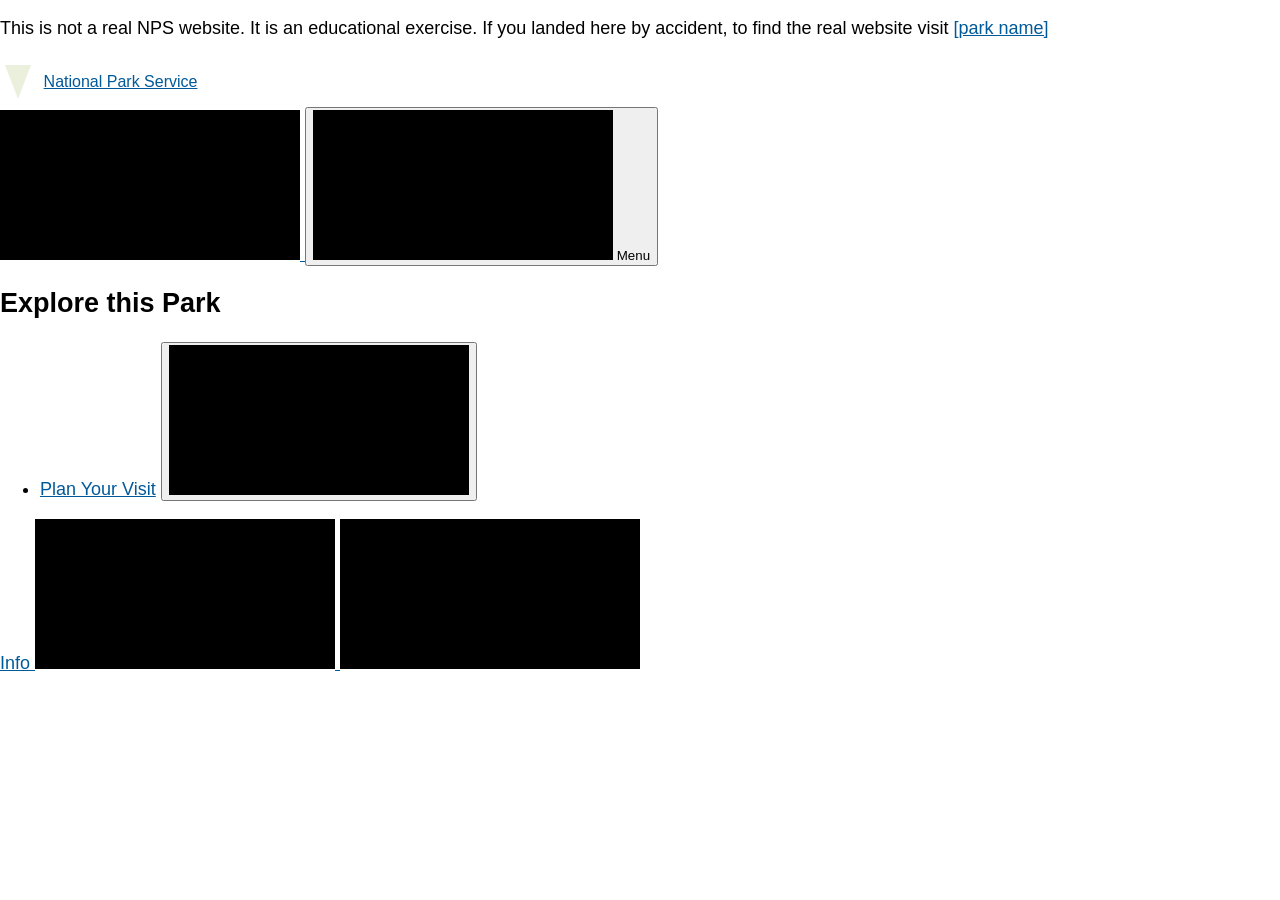
==== src/index.html @ 1f162330 "Initial commit" ====
<!DOCTYPE html>
<html lang="en">
  <head>
    <meta charset="UTF-8" />
    <meta name="viewport" content="width=device-width, initial-scale=1.0" />
    <title>[Park Name]</title>
    <link rel="stylesheet" href="css/style.css" />
    <script type="module" src="js/main.js"></script>
  </head>
  <body>
    <p class="disclaimer">
      This is not a real NPS website. It is an educational exercise. If you
      landed here by accident, to find the real website visit
      <a href="parkUrl">[park name]</a>
    </p>
    <div class="skip-links" aria-label="short-cut links" role="navigation">
      <ul>
        <li>
          <a
            href="#global-nav-toggle"
            aria-label="Skip to global NPS navigation"
            >Skip to global NPS navigation</a
          >
        </li>
        <li>
          <a href="#local-nav" aria-label="Skip to this park navigation"
            >Skip to this park navigation</a
          >
        </li>
        <li>
          <a href="#main" aria-label="Skip to the main content"
            >Skip to the main content</a
          >
        </li>
        <li>
          <a
            href="#park-footer"
            aria-label="Skip to this park information section"
            >Skip to this park information section</a
          >
        </li>
      </ul>
    </div>
    <header>
      <section class="global-header">
        <a href="index.html" class="site-title"
          ><span class="logo" role="presentation"></span>
          <span>National Park Service</span></a
        >
        <div class="global-header__right">
          <a class="search-icon" href="#park-footer">
            <svg class="icon">
              <use xlink:href="/images/sprite.symbol.svg#search"></use>
            </svg>
            <span class="visually-hidden">Search</span>
          </a>
          <button id="global-nav-toggle">
            <svg class="icon">
              <use xlink:href="/images/sprite.symbol.svg#menu"></use>
            </svg>
            <span class="visually-hidden">Open</span> Menu
          </button>
        </div>
        <nav class="global-nav">
          <h2 class="global-nav__section-heading">Explore this Park</h2>
          <ul class="global-nav__list">
            <li>
              <div class="global-nav__split-button">
                <a href="#">Plan Your Visit</a>
                <button class="global-nav__split-button__toggle">
                  <span class="visually-hidden"
                    >Toggle submenu for Plan Your Visit</span
                  >
                  <svg class="icon" role="presentation" focusable="false">
                    <use xlink:href="/images/sprite.symbol.svg#arrow"></use>
                  </svg>
                </button>
              </div>
            </li>
          </ul>
        </nav>
      </section>
      <section id="park-header">
        <a href="#">
          <span>Info</span>
          <svg class="icon" role="presentation" focusable="false">
            <use xlink:href="/images/sprite.symbol.svg#info"></use>
          </svg>
        </a>
        <svg class="icon" role="presentation" focusable="false">
          <use xlink:href="/images/sprite.symbol.svg#alert"></use>
        </svg>
      </section>
    </header>
    <main id="main"></main>
    <footer id="park-footer"></footer>
  </body>
</html>
---- src/css/style.css ----
:root {
  --bs-black: #000;
  --bs-brown: #393423;
  --bs-grey-2: #444;
  --bs-grey-3: #ccc;
  --bs-grey-4: #222;
  --bs-grey-5: #333;
  --bs-grey-6: #999;
  --bs-cape-honey: #ffe9ab;
  --bs-cerulean: #00aced;
  --bs-code-grey: #1d1d1d;
  --bs-chathams-blue: #0f4f7e;
  --bs-chathams-blue-2: #005999;
  --bs-chathams-blue-3: #87a7be;
  --bs-chathams-blue-4: #e1ebf4;
  --bs-crete: #4b5e26;
  --bs-light-green: #eaf0dc;
  --bs-dark-burgundy: #821206;
  --bs-emperor: #4f4f4f;
  --bs-madison: #093058;
  --bs-pampas: #f6f5f0;
  --bs-pablo: #73705f;
  --bs-white: #fff;
  --bs-pablo-2: #706d61;
  --bs-purple: #44136c;
  --bs-purple-2: #956cb7;
  --bs-gray-100: #f8f9fa;
  --bs-gray-200: #e9ecef;
  --bs-gray-300: #dee2e6;
  --bs-gray-400: #ced4da;
  --bs-gray-500: #adb5bd;
  --bs-gray-600: #6c757d;
  --bs-gray-700: #495057;
  --bs-gray-800: #343a40;
  --bs-gray-900: #212529;
  --bs-primary: #0d6efd;
  --bs-secondary: #6c757d;
  --bs-success: #4b5e26;
  --bs-info: #0dcaf0;
  --bs-warning: #ffc107;
  --bs-danger: #dc3545;
  --bs-light: #f8f9fa;
  --bs-dark: #212529;
  --bs-primary-rgb: 13, 110, 253;
  --bs-secondary-rgb: 108, 117, 125;
  --bs-success-rgb: 75, 94, 38;
  --bs-info-rgb: 13, 202, 240;
  --bs-warning-rgb: 255, 193, 7;
  --bs-danger-rgb: 220, 53, 69;
  --bs-light-rgb: 248, 249, 250;
  --bs-dark-rgb: 33, 37, 41;
  --bs-white-rgb: 255, 255, 255;
  --bs-black-rgb: 0, 0, 0;
  --bs-body-color-rgb: 33, 37, 41;
  --bs-body-bg-rgb: 255, 255, 255;
  --bs-font-sans-serif: system-ui, -apple-system, "Segoe UI", Roboto,
    "Helvetica Neue", "Noto Sans", "Liberation Sans", Arial, sans-serif,
    "Apple Color Emoji", "Segoe UI Emoji", "Segoe UI Symbol", "Noto Color Emoji";
  --bs-font-serif: "Times New Roman", Times, serif;
  --bs-font-monospace: SFMono-Regular, Menlo, Monaco, Consolas,
    "Liberation Mono", "Courier New", monospace;
  --bs-gradient: linear-gradient(
    180deg,
    rgba(255, 255, 255, 0.15),
    rgba(255, 255, 255, 0)
  );
  --bs-body-font-family: Helvetica Neue, Helvetica, Arial, sans-serif;
  --bs-body-font-size: 1rem;
  --bs-body-font-weight: 400;
  --bs-body-line-height: 1.75;
  --bs-body-color: #212529;
  --bs-body-bg: #fff;
  --bs-border-width: 1px;
  --bs-border-style: solid;
  --bs-border-color: #dee2e6;
  --bs-border-color-translucent: rgba(0, 0, 0, 0.175);
  --bs-border-radius: 0.375rem;
  --bs-border-radius-sm: 0.25rem;
  --bs-border-radius-lg: 0.5rem;
  --bs-border-radius-xl: 1rem;
  --bs-border-radius-2xl: 2rem;
  --bs-border-radius-pill: 50rem;
  --bs-link-color: #005999;
  --bs-link-hover-color: #003e6b;
  --bs-code-color: #d63384;
  --bs-highlight-bg: #fff3cd;
}

/* Global styles */

* {
  box-sizing: border-box;
}
img {
  max-width: 100%;
}

body {
  font-family: var(--bs-body-font-family);
  font-size: 18px;
  margin: 0;
}

a:link,
a:visited {
  color: var(--bs-link-color);
}

a:hover {
  color: var(--bs-link-hover-color);
}

/* Skip links styling */
.skip-links ul {
  list-style-type: none;
  margin: 0;
  padding-left: 0;
}

.skip-links a {
  font-size: 11px;
  font-size: 0.6875rem;
  position: absolute;
  right: 20px;
  top: -200px;
  z-index: -1;
}

.skip-links a:focus {
  top: 2px;
  z-index: 9999;
}

/* Title and logo styling */

.site-title {
  display: flex;
  align-items: center;
}
.site-title > span {
  font-size: 1rem;
  margin-left: 0.3em;
}

.logo {
  height: 0;
  width: 0;
  margin: 0.5em;
  display: inline-block;
  border-top: 34px solid var(--bs-light-green);
  border-left: 13px solid transparent;
  border-right: 13px solid transparent;
}

/* Utility styles */

.visually-hidden {
  position: absolute;
  width: 1px;
  height: 1px;
  margin: -1px;
  border: 0;
  padding: 0;
  white-space: nowrap;
  clip-path: inset(100%);
  clip: rect(0 0 0 0);
  overflow: hidden;
}

svg {
  background-color: var(--bs-black);
  fill: white;
}
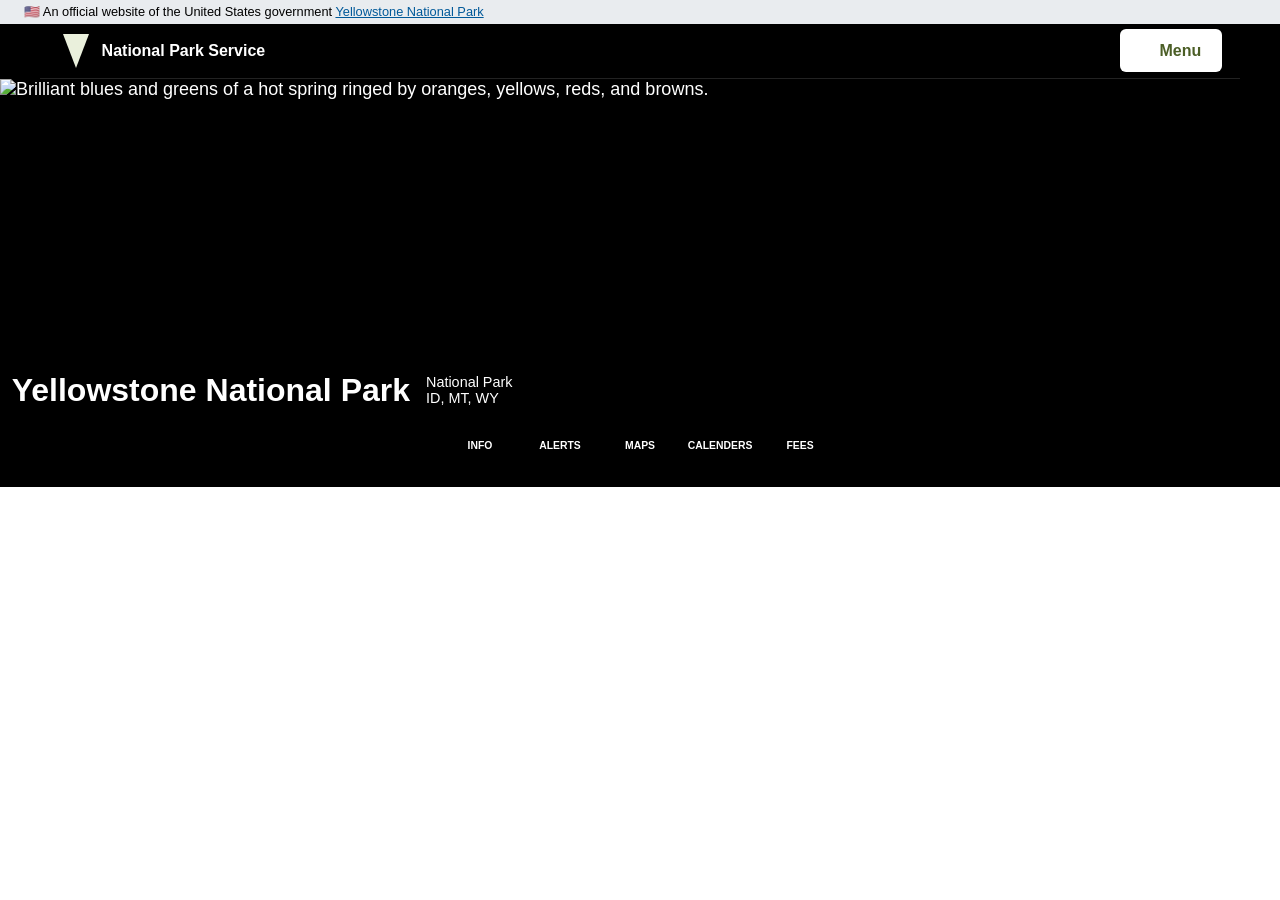
==== commit a541f61f: "yellowstone" ====
--- a/src/index.html
+++ b/src/index.html
@@ -9,8 +9,7 @@
   </head>
   <body>
     <p class="disclaimer">
-      This is not a real NPS website. It is an educational exercise. If you
-      landed here by accident, to find the real website visit
+      🇺🇸 An official website of the United States government
       <a href="parkUrl">[park name]</a>
     </p>
     <div class="skip-links" aria-label="short-cut links" role="navigation">
@@ -52,7 +51,7 @@
             <svg class="icon">
               <use xlink:href="/images/sprite.symbol.svg#search"></use>
             </svg>
-            <span class="visually-hidden">Search</span>
+            <span class="visually-hidden">Search</span> 
           </a>
           <button id="global-nav-toggle">
             <svg class="icon">
@@ -81,15 +80,61 @@
         </nav>
       </section>
       <section id="park-header">
-        <a href="#">
-          <span>Info</span>
-          <svg class="icon" role="presentation" focusable="false">
-            <use xlink:href="/images/sprite.symbol.svg#info"></use>
-          </svg>
-        </a>
-        <svg class="icon" role="presentation" focusable="false">
-          <use xlink:href="/images/sprite.symbol.svg#alert"></use>
-        </svg>
+        <div class="park-banner">
+          <img class="park-banner-image" src="https://www.nps.gov/common/uploads/structured_data/3C7D5920-1DD8-B71B-0B83F012ED802CEA.jpg" alt="YellowStone National Park Hero Image" />
+          <div class="park-banner-content">
+            <a href="#" class="park-banner-title"> Yellowstone</a>
+            <p class="park-banner-subtitle">
+              <span> National Park</span>
+              <span> ID, MT, WY</span>
+            </p>
+          </div>
+        </div>
+        <nav class="park-nav">
+
+          <ul>
+            <li>
+              <a href="#">
+              <span>Info</span>
+              <svg class="icon" role="presentation" focusable="false">
+                <use xlink:href="/images/sprite.symbol.svg#info"></use>
+              </svg>
+              </a>
+            </li>
+            <li>
+              <a href="#">
+                <span>Alerts</span>
+              <svg class="icon" role="presentation" focusable="false">
+                <use xlink:href="/images/sprite.symbol.svg#alert"></use>
+              </svg>
+              </a>
+            </li>
+            <li>
+              <a href="#">
+                <span>Maps</span>
+              <svg class="icon" role="presentation" focusable="false">
+                <use xlink:href="/images/sprite.symbol.svg#location"></use>
+              </svg>
+              </a>
+            </li>
+            <li>
+              <a href="#">
+                <span>Calenders</span>
+              <svg class="icon" role="presentation" focusable="false">
+                <use xlink:href="/images/sprite.symbol.svg#calendar"></use>
+              </svg>
+              </a>
+            </li>
+            <li>
+              <a href="#">
+                <span>Fees</span>
+              <svg class="icon" role="presentation" focusable="false">
+                <use xlink:href="/images/sprite.symbol.svg#fee-22"></use>
+              </svg>
+              </a>
+            </li>
+          </ul>
+        </nav>
       </section>
     </header>
     <main id="main"></main>
--- a/src/css/style.css
+++ b/src/css/style.css
@@ -136,6 +136,12 @@
 .site-title {
   display: flex;
   align-items: center;
+  text-decoration: none;
+  font-weight:bold;
+}
+
+.site-title span {
+  color: var(--bs-white);
 }
 .site-title > span {
   font-size: 1rem;
@@ -170,4 +176,198 @@
 svg {
   background-color: var(--bs-black);
   fill: white;
-}
+  margin:0;
+  padding:0;
+}
+
+/* Disclaimer styling */
+.disclaimer {
+  font-weight: normal;
+  background-color: var(--bs-gray-200);
+  font-size: 0.8rem;
+  text-align: left;
+  padding:  0.3em 1.5rem;
+  margin: 0;
+  border-bottom: 1px solid var(--bs-gray-200);
+}
+
+.disclaimer a {
+  text-decoration: underline;
+  color: var(--bs-link-color);
+}
+
+header {
+  background-color: var(--bs-black);
+  color: var(--bs-white);
+}
+
+.global-nav {
+  display: none; 
+  position: absolute;
+  top: 50px;
+  left: 0;
+  width: 100%;
+  background-color: var(--bs-black);
+  padding: 20px;
+  border-top: 1px solid var(--bs-grey-4);
+}
+
+.global-header {
+  display: flex;
+  justify-content: space-between;
+  align-items: center;
+  padding: 0.5em 1em;
+  margin: 0 auto;
+  max-width: 1200px;
+  height: 55px; 
+  border-bottom: 1px solid var(--bs-grey-4);
+  position: relative;
+  z-index: 1000;
+}
+
+.golbal-header__right {
+  display:flex;
+  align-items:center;
+  height:100%
+}
+
+.global-header a:link,
+.global-header a:visited {
+  color: var(--bs-white);
+  text-decoration: none;
+}
+
+.global-header .icon {
+  width: 14px;
+  height: 14px;
+  margin-right: 8px;
+  background-color: transparent; 
+  fill: currentColor;
+}
+
+.global-header__right .search-icon {
+  padding: 0.5rem;
+  font-weight: bold;
+}
+
+.global-header__right .search-icon .icon{
+  width:10px;
+  height:14px;
+}
+
+.global-header__right .search-icon svg{
+  stroke: currentColor;
+  stroke-width: 1.5px;
+}
+
+.global-header__right button {
+  background-color: var(--bs-white);
+  border: 1px solid #dee2e6;
+  border-radius:var(--bs-border-radius);
+  border: none;
+  color: var(--bs-success);
+  padding: 0.8rem 1.3rem;
+  font-size: 1.0rem;
+  font-weight: 700;
+  cursor: pointer;
+  font-family: inherit;
+}
+
+#global-nav-toggle svg {
+  margin:0;
+  padding:0;  
+}
+
+.park-banner {
+  display: grid;
+  grid-template-columns: 1fr;
+}
+
+.park-banner img {
+  width: 100%;
+  height: 350px;
+  object-fit: cover;
+  grid-column: 1;
+  grid-row: 1 / 3;
+}
+
+
+.park-banner-content {
+  grid-column: 1;
+  grid-row: 2;
+  background: rgba(0, 0, 0, 0.8);
+  color: white;
+  padding: 1.1em 0.65em;
+  z-index: 2;
+  display: flex;
+  align-items: center;
+  gap: 1rem;
+}
+
+.park-banner-title {
+  text-decoration: none;
+  font-size: 2rem;
+  font-weight: bold;
+  color: white !important;
+}
+
+.park-banner-subtitle {
+  display:flex;
+  flex-direction: column;
+  font-size: 0.9rem;
+  color: white;
+  margin: 0;
+}
+
+
+/* --- Park Nav --- */
+.park-nav {
+  background-color: var(--bs-black);
+  width: 100%;
+}
+.park-nav ul {
+  display: flex;
+  justify-content: center;
+  list-style: none;
+  margin: 0 auto;
+  padding: 0.1em 0;
+  max-width:400px;
+  width: 100%;
+}
+
+.park-nav li {
+  flex: 1; 
+  display: flex;
+}
+
+.park-nav a {
+  flex:1;
+  color: white !important;
+  text-decoration: none;
+  text-transform: uppercase;
+  display: flex;
+  flex-direction: column;
+  align-items: center;
+  padding: 0.5rem 0;
+  font-size: 0.65rem;
+  font-weight:bold;
+  transition: background-color 0.2s ease;
+  line-height: 1rem;
+}
+.park-nav .icon span {
+  margin-top: 3rem;
+}
+
+.park-nav .icon {
+  width: 18px; 
+  height: 18px;
+  fill: white;
+  margin-bottom: 5px; 
+  background-color: transparent; 
+}
+.park-nav a:hover {
+  background-color: rgb(28, 28, 28)
+}
+
+@media (min-width:1024px) {
+}
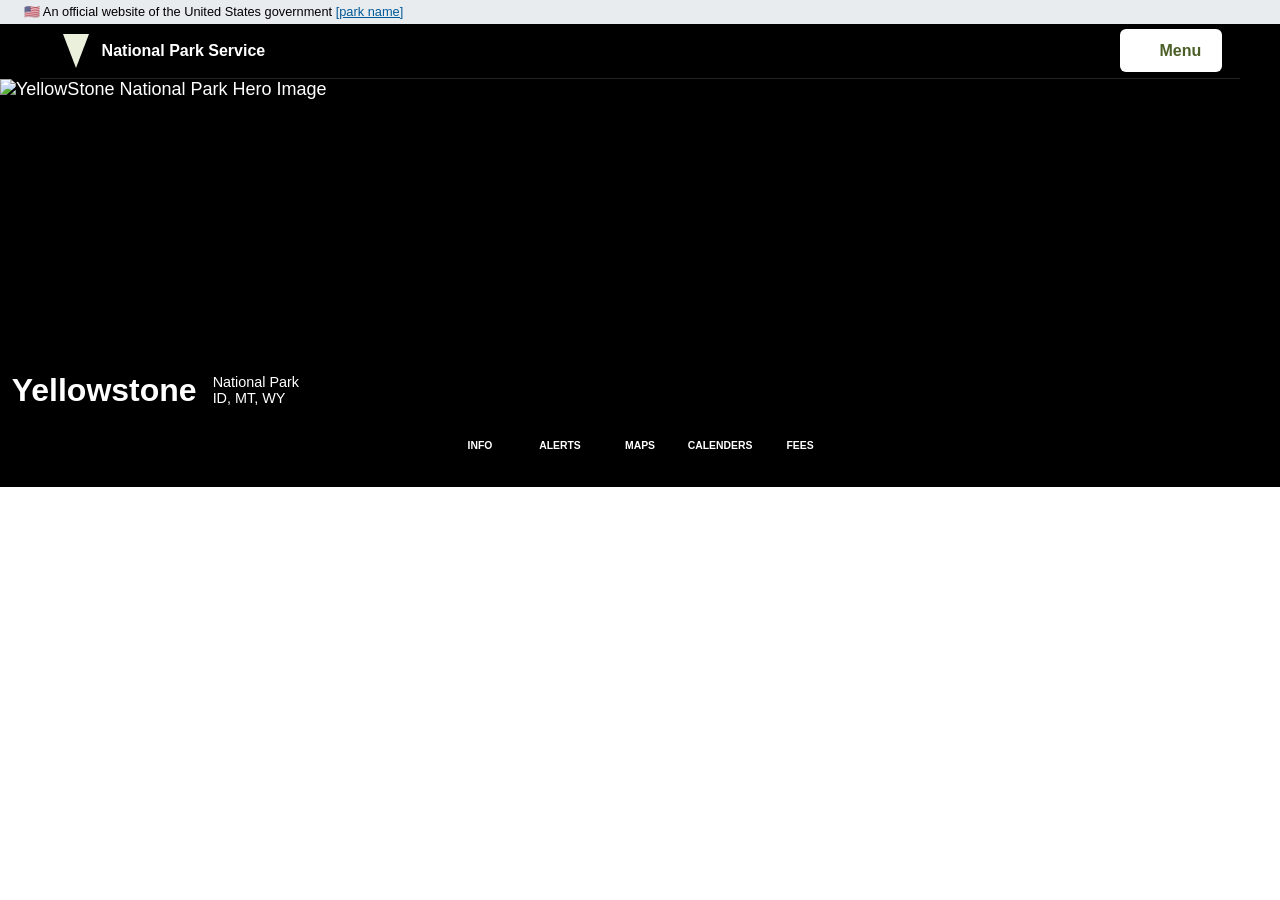
==== commit c587b5aa: "0428" ====
--- a/src/index.html
+++ b/src/index.html
@@ -137,7 +137,10 @@
         </nav>
       </section>
     </header>
-    <main id="main"></main>
+    <main id="main">
+      <section class="intro"></section>
+      <section class="info"></section>
+    </main>
     <footer id="park-footer"></footer>
   </body>
 </html>
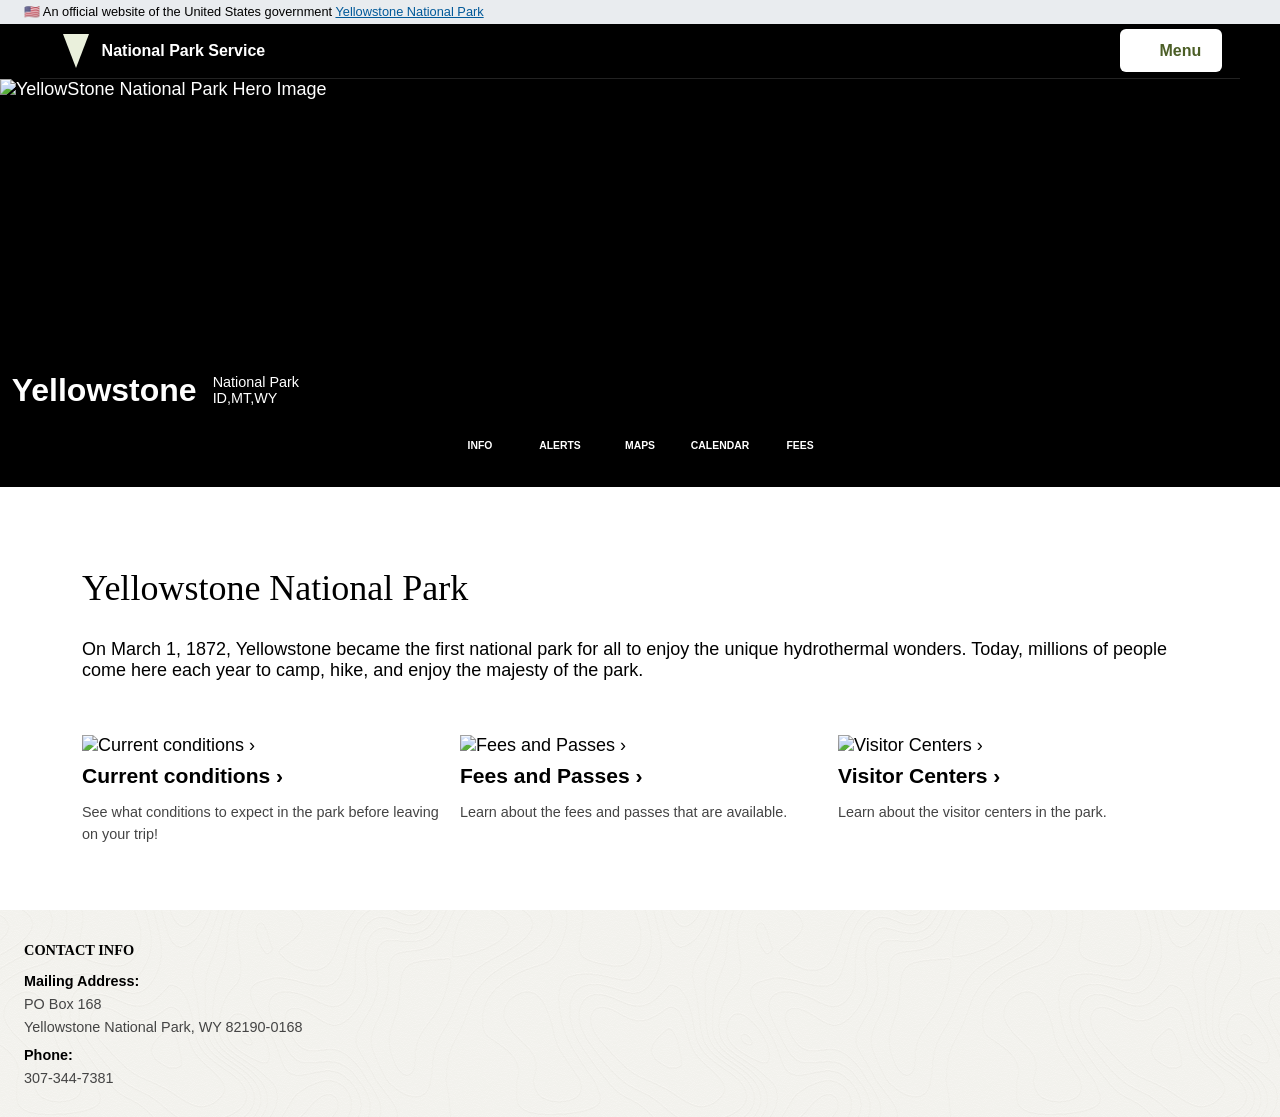
==== commit b1eae067: "0505" ====
--- a/src/index.html
+++ b/src/index.html
@@ -119,7 +119,7 @@
             </li>
             <li>
               <a href="#">
-                <span>Calenders</span>
+                <span>Calendar</span>
               <svg class="icon" role="presentation" focusable="false">
                 <use xlink:href="/images/sprite.symbol.svg#calendar"></use>
               </svg>
--- a/src/css/style.css
+++ b/src/css/style.css
@@ -369,5 +369,85 @@
   background-color: rgb(28, 28, 28)
 }
 
-@media (min-width:1024px) {
-}+#main {
+  max-width: 1200px;
+  margin: 0 auto;
+  padding: 2rem 1.5rem;
+}
+
+.intro {
+  padding: 1em;
+}
+
+.intro > h1 {
+  font-family: var(--bs-font-serif);
+  font-size: 2em;
+  font-weight: normal;
+}
+
+.info {
+  display:flex;
+  flex-direction: column;
+  gap:1em;
+  padding:1em;
+}
+
+.info > *{
+  flex:1;
+}
+
+@media screen and (min-width: 630px) {
+  .info {
+    flex-direction: row;
+    justify-content: space-between;
+    align-items: stretch;
+  }
+}
+
+.media-card a {
+  text-decoration: none;
+  color:var(--bs-black);
+}
+
+.media-card a:hover {
+  color: var(--bs-crete);
+}
+
+.media-card h3 {
+  margin: 0.5rem 0;
+}
+
+.media-card > p {
+  font-size: 0.8em;
+  line-height: 1.5;
+  color: var(--bs-grey-2);
+}
+
+.park-footer {
+  background-image: url("../images/topo.png");
+  padding: 1.5rem;
+}
+
+.park-footer h3 {
+  font-family: var(--bs-font-serif);
+  text-transform: uppercase;
+  font-size: 0.8em;
+  margin-top: 0.5rem;
+}
+
+.park-footer h4 {
+  margin-top: 0.8rem;
+  margin-bottom: 0.5rem;
+  font-size: 0.8em;
+}
+
+.park-footer p {
+  font-size: 0.8em;
+  line-height: 1;
+  color: var(--bs-grey-2);
+  margin: 0.5rem 0;
+}
+
+
+
+
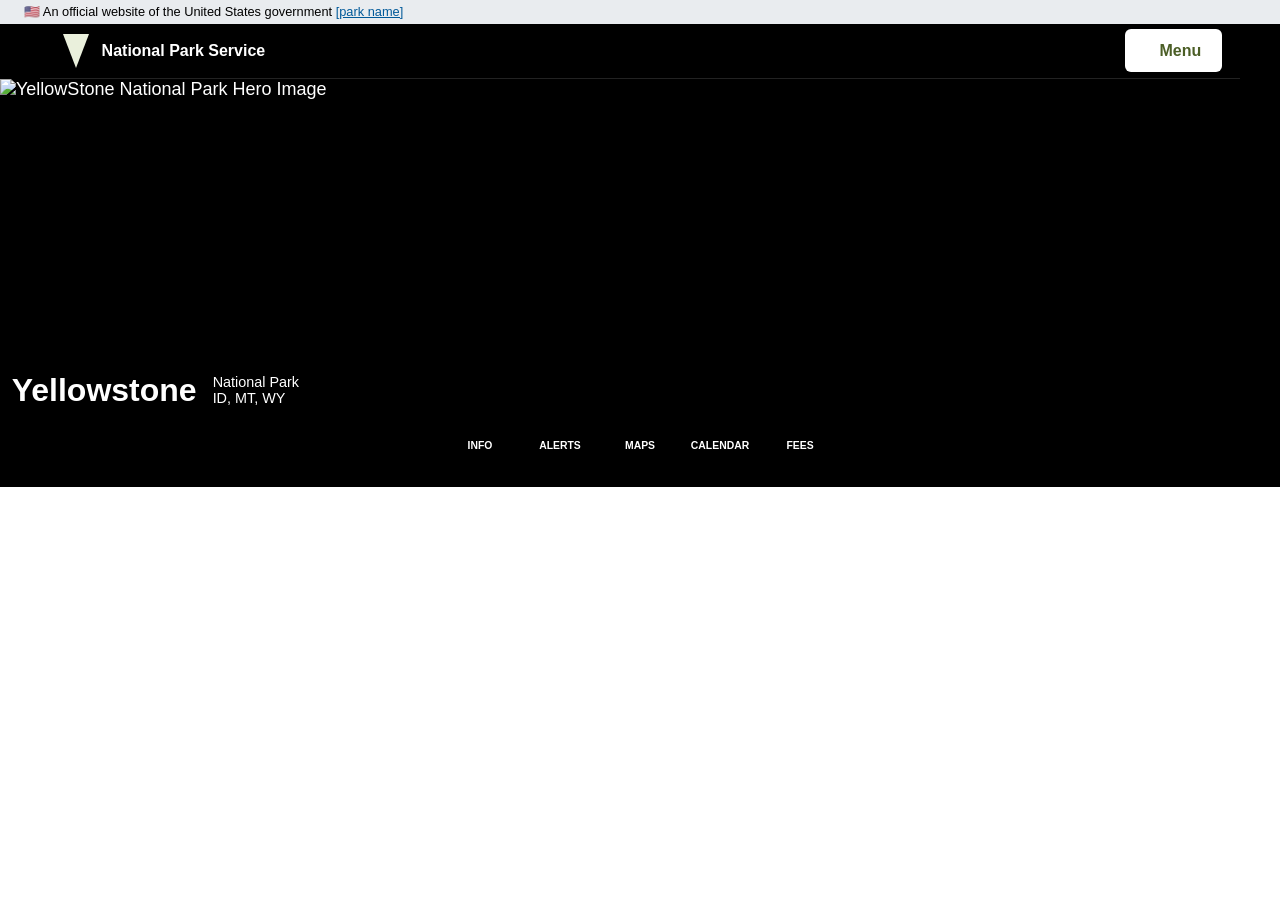
==== commit bee71d50: "w07" ====
--- a/src/index.html
+++ b/src/index.html
@@ -53,11 +53,29 @@
             </svg>
             <span class="visually-hidden">Search</span> 
           </a>
-          <button id="global-nav-toggle">
-            <svg class="icon">
-              <use xlink:href="/images/sprite.symbol.svg#menu"></use>
-            </svg>
-            <span class="visually-hidden">Open</span> Menu
+          <button 
+            id="global-nav-toggle"
+            class="global-nav__toggle"
+            aria-expanded="false"
+            aria-label="Open Menu">
+            <div class="global-nav__toggle--closed">
+              <svg class="icon">
+                <use 
+                xmlns:xlink="https://www.w3.org/1999/xlink"
+                xlink:href="/images/sprite.symbol.svg#menu"
+                ></use>
+              </svg>
+              <span class="visually-hidden">Open</span>Menu
+            </div>
+            <div class="global-nav__toggle--open">
+              <svg class="icon">
+                <use
+                xmlns:xlink="https://www.w3.org/1999/xlink"
+                xlink:href="/images/sprite.symbol.svg#close"
+                ></use>
+              </svg>
+              Close
+            </div>
           </button>
         </div>
         <nav class="global-nav">
@@ -94,7 +112,7 @@
 
           <ul>
             <li>
-              <a href="#">
+              <a href="conditions.html">
               <span>Info</span>
               <svg class="icon" role="presentation" focusable="false">
                 <use xlink:href="/images/sprite.symbol.svg#info"></use>
@@ -102,7 +120,7 @@
               </a>
             </li>
             <li>
-              <a href="#">
+              <a href="conditions.html">
                 <span>Alerts</span>
               <svg class="icon" role="presentation" focusable="false">
                 <use xlink:href="/images/sprite.symbol.svg#alert"></use>
--- a/src/css/style.css
+++ b/src/css/style.css
@@ -1,453 +1,8 @@
-:root {
-  --bs-black: #000;
-  --bs-brown: #393423;
-  --bs-grey-2: #444;
-  --bs-grey-3: #ccc;
-  --bs-grey-4: #222;
-  --bs-grey-5: #333;
-  --bs-grey-6: #999;
-  --bs-cape-honey: #ffe9ab;
-  --bs-cerulean: #00aced;
-  --bs-code-grey: #1d1d1d;
-  --bs-chathams-blue: #0f4f7e;
-  --bs-chathams-blue-2: #005999;
-  --bs-chathams-blue-3: #87a7be;
-  --bs-chathams-blue-4: #e1ebf4;
-  --bs-crete: #4b5e26;
-  --bs-light-green: #eaf0dc;
-  --bs-dark-burgundy: #821206;
-  --bs-emperor: #4f4f4f;
-  --bs-madison: #093058;
-  --bs-pampas: #f6f5f0;
-  --bs-pablo: #73705f;
-  --bs-white: #fff;
-  --bs-pablo-2: #706d61;
-  --bs-purple: #44136c;
-  --bs-purple-2: #956cb7;
-  --bs-gray-100: #f8f9fa;
-  --bs-gray-200: #e9ecef;
-  --bs-gray-300: #dee2e6;
-  --bs-gray-400: #ced4da;
-  --bs-gray-500: #adb5bd;
-  --bs-gray-600: #6c757d;
-  --bs-gray-700: #495057;
-  --bs-gray-800: #343a40;
-  --bs-gray-900: #212529;
-  --bs-primary: #0d6efd;
-  --bs-secondary: #6c757d;
-  --bs-success: #4b5e26;
-  --bs-info: #0dcaf0;
-  --bs-warning: #ffc107;
-  --bs-danger: #dc3545;
-  --bs-light: #f8f9fa;
-  --bs-dark: #212529;
-  --bs-primary-rgb: 13, 110, 253;
-  --bs-secondary-rgb: 108, 117, 125;
-  --bs-success-rgb: 75, 94, 38;
-  --bs-info-rgb: 13, 202, 240;
-  --bs-warning-rgb: 255, 193, 7;
-  --bs-danger-rgb: 220, 53, 69;
-  --bs-light-rgb: 248, 249, 250;
-  --bs-dark-rgb: 33, 37, 41;
-  --bs-white-rgb: 255, 255, 255;
-  --bs-black-rgb: 0, 0, 0;
-  --bs-body-color-rgb: 33, 37, 41;
-  --bs-body-bg-rgb: 255, 255, 255;
-  --bs-font-sans-serif: system-ui, -apple-system, "Segoe UI", Roboto,
-    "Helvetica Neue", "Noto Sans", "Liberation Sans", Arial, sans-serif,
-    "Apple Color Emoji", "Segoe UI Emoji", "Segoe UI Symbol", "Noto Color Emoji";
-  --bs-font-serif: "Times New Roman", Times, serif;
-  --bs-font-monospace: SFMono-Regular, Menlo, Monaco, Consolas,
-    "Liberation Mono", "Courier New", monospace;
-  --bs-gradient: linear-gradient(
-    180deg,
-    rgba(255, 255, 255, 0.15),
-    rgba(255, 255, 255, 0)
-  );
-  --bs-body-font-family: Helvetica Neue, Helvetica, Arial, sans-serif;
-  --bs-body-font-size: 1rem;
-  --bs-body-font-weight: 400;
-  --bs-body-line-height: 1.75;
-  --bs-body-color: #212529;
-  --bs-body-bg: #fff;
-  --bs-border-width: 1px;
-  --bs-border-style: solid;
-  --bs-border-color: #dee2e6;
-  --bs-border-color-translucent: rgba(0, 0, 0, 0.175);
-  --bs-border-radius: 0.375rem;
-  --bs-border-radius-sm: 0.25rem;
-  --bs-border-radius-lg: 0.5rem;
-  --bs-border-radius-xl: 1rem;
-  --bs-border-radius-2xl: 2rem;
-  --bs-border-radius-pill: 50rem;
-  --bs-link-color: #005999;
-  --bs-link-hover-color: #003e6b;
-  --bs-code-color: #d63384;
-  --bs-highlight-bg: #fff3cd;
-}
-
-/* Global styles */
-
-* {
-  box-sizing: border-box;
-}
-img {
-  max-width: 100%;
-}
-
-body {
-  font-family: var(--bs-body-font-family);
-  font-size: 18px;
-  margin: 0;
-}
-
-a:link,
-a:visited {
-  color: var(--bs-link-color);
-}
-
-a:hover {
-  color: var(--bs-link-hover-color);
-}
-
-/* Skip links styling */
-.skip-links ul {
-  list-style-type: none;
-  margin: 0;
-  padding-left: 0;
-}
-
-.skip-links a {
-  font-size: 11px;
-  font-size: 0.6875rem;
-  position: absolute;
-  right: 20px;
-  top: -200px;
-  z-index: -1;
-}
-
-.skip-links a:focus {
-  top: 2px;
-  z-index: 9999;
-}
-
-/* Title and logo styling */
-
-.site-title {
-  display: flex;
-  align-items: center;
-  text-decoration: none;
-  font-weight:bold;
-}
-
-.site-title span {
-  color: var(--bs-white);
-}
-.site-title > span {
-  font-size: 1rem;
-  margin-left: 0.3em;
-}
-
-.logo {
-  height: 0;
-  width: 0;
-  margin: 0.5em;
-  display: inline-block;
-  border-top: 34px solid var(--bs-light-green);
-  border-left: 13px solid transparent;
-  border-right: 13px solid transparent;
-}
-
-/* Utility styles */
-
-.visually-hidden {
-  position: absolute;
-  width: 1px;
-  height: 1px;
-  margin: -1px;
-  border: 0;
-  padding: 0;
-  white-space: nowrap;
-  clip-path: inset(100%);
-  clip: rect(0 0 0 0);
-  overflow: hidden;
-}
-
-svg {
-  background-color: var(--bs-black);
-  fill: white;
-  margin:0;
-  padding:0;
-}
-
-/* Disclaimer styling */
-.disclaimer {
-  font-weight: normal;
-  background-color: var(--bs-gray-200);
-  font-size: 0.8rem;
-  text-align: left;
-  padding:  0.3em 1.5rem;
-  margin: 0;
-  border-bottom: 1px solid var(--bs-gray-200);
-}
-
-.disclaimer a {
-  text-decoration: underline;
-  color: var(--bs-link-color);
-}
-
-header {
-  background-color: var(--bs-black);
-  color: var(--bs-white);
-}
-
-.global-nav {
-  display: none; 
-  position: absolute;
-  top: 50px;
-  left: 0;
-  width: 100%;
-  background-color: var(--bs-black);
-  padding: 20px;
-  border-top: 1px solid var(--bs-grey-4);
-}
-
-.global-header {
-  display: flex;
-  justify-content: space-between;
-  align-items: center;
-  padding: 0.5em 1em;
-  margin: 0 auto;
-  max-width: 1200px;
-  height: 55px; 
-  border-bottom: 1px solid var(--bs-grey-4);
-  position: relative;
-  z-index: 1000;
-}
-
-.golbal-header__right {
-  display:flex;
-  align-items:center;
-  height:100%
-}
-
-.global-header a:link,
-.global-header a:visited {
-  color: var(--bs-white);
-  text-decoration: none;
-}
-
-.global-header .icon {
-  width: 14px;
-  height: 14px;
-  margin-right: 8px;
-  background-color: transparent; 
-  fill: currentColor;
-}
-
-.global-header__right .search-icon {
-  padding: 0.5rem;
-  font-weight: bold;
-}
-
-.global-header__right .search-icon .icon{
-  width:10px;
-  height:14px;
-}
-
-.global-header__right .search-icon svg{
-  stroke: currentColor;
-  stroke-width: 1.5px;
-}
-
-.global-header__right button {
-  background-color: var(--bs-white);
-  border: 1px solid #dee2e6;
-  border-radius:var(--bs-border-radius);
-  border: none;
-  color: var(--bs-success);
-  padding: 0.8rem 1.3rem;
-  font-size: 1.0rem;
-  font-weight: 700;
-  cursor: pointer;
-  font-family: inherit;
-}
-
-#global-nav-toggle svg {
-  margin:0;
-  padding:0;  
-}
-
-.park-banner {
-  display: grid;
-  grid-template-columns: 1fr;
-}
-
-.park-banner img {
-  width: 100%;
-  height: 350px;
-  object-fit: cover;
-  grid-column: 1;
-  grid-row: 1 / 3;
-}
-
-
-.park-banner-content {
-  grid-column: 1;
-  grid-row: 2;
-  background: rgba(0, 0, 0, 0.8);
-  color: white;
-  padding: 1.1em 0.65em;
-  z-index: 2;
-  display: flex;
-  align-items: center;
-  gap: 1rem;
-}
-
-.park-banner-title {
-  text-decoration: none;
-  font-size: 2rem;
-  font-weight: bold;
-  color: white !important;
-}
-
-.park-banner-subtitle {
-  display:flex;
-  flex-direction: column;
-  font-size: 0.9rem;
-  color: white;
-  margin: 0;
-}
-
-
-/* --- Park Nav --- */
-.park-nav {
-  background-color: var(--bs-black);
-  width: 100%;
-}
-.park-nav ul {
-  display: flex;
-  justify-content: center;
-  list-style: none;
-  margin: 0 auto;
-  padding: 0.1em 0;
-  max-width:400px;
-  width: 100%;
-}
-
-.park-nav li {
-  flex: 1; 
-  display: flex;
-}
-
-.park-nav a {
-  flex:1;
-  color: white !important;
-  text-decoration: none;
-  text-transform: uppercase;
-  display: flex;
-  flex-direction: column;
-  align-items: center;
-  padding: 0.5rem 0;
-  font-size: 0.65rem;
-  font-weight:bold;
-  transition: background-color 0.2s ease;
-  line-height: 1rem;
-}
-.park-nav .icon span {
-  margin-top: 3rem;
-}
-
-.park-nav .icon {
-  width: 18px; 
-  height: 18px;
-  fill: white;
-  margin-bottom: 5px; 
-  background-color: transparent; 
-}
-.park-nav a:hover {
-  background-color: rgb(28, 28, 28)
-}
-
-#main {
-  max-width: 1200px;
-  margin: 0 auto;
-  padding: 2rem 1.5rem;
-}
-
-.intro {
-  padding: 1em;
-}
-
-.intro > h1 {
-  font-family: var(--bs-font-serif);
-  font-size: 2em;
-  font-weight: normal;
-}
-
-.info {
-  display:flex;
-  flex-direction: column;
-  gap:1em;
-  padding:1em;
-}
-
-.info > *{
-  flex:1;
-}
-
-@media screen and (min-width: 630px) {
-  .info {
-    flex-direction: row;
-    justify-content: space-between;
-    align-items: stretch;
-  }
-}
-
-.media-card a {
-  text-decoration: none;
-  color:var(--bs-black);
-}
-
-.media-card a:hover {
-  color: var(--bs-crete);
-}
-
-.media-card h3 {
-  margin: 0.5rem 0;
-}
-
-.media-card > p {
-  font-size: 0.8em;
-  line-height: 1.5;
-  color: var(--bs-grey-2);
-}
-
-.park-footer {
-  background-image: url("../images/topo.png");
-  padding: 1.5rem;
-}
-
-.park-footer h3 {
-  font-family: var(--bs-font-serif);
-  text-transform: uppercase;
-  font-size: 0.8em;
-  margin-top: 0.5rem;
-}
-
-.park-footer h4 {
-  margin-top: 0.8rem;
-  margin-bottom: 0.5rem;
-  font-size: 0.8em;
-}
-
-.park-footer p {
-  font-size: 0.8em;
-  line-height: 1;
-  color: var(--bs-grey-2);
-  margin: 0.5rem 0;
-}
-
-
-
-
+@import url("partials/variables.css");
+@import url("partials/global.css");
+@import url("partials/header.css");
+@import url("partials/footer.css");
+@import url("partials/blocks.css");
+@import url("partials/utilities.css");
+@import url("home.css");
+@import url("conditions.css");
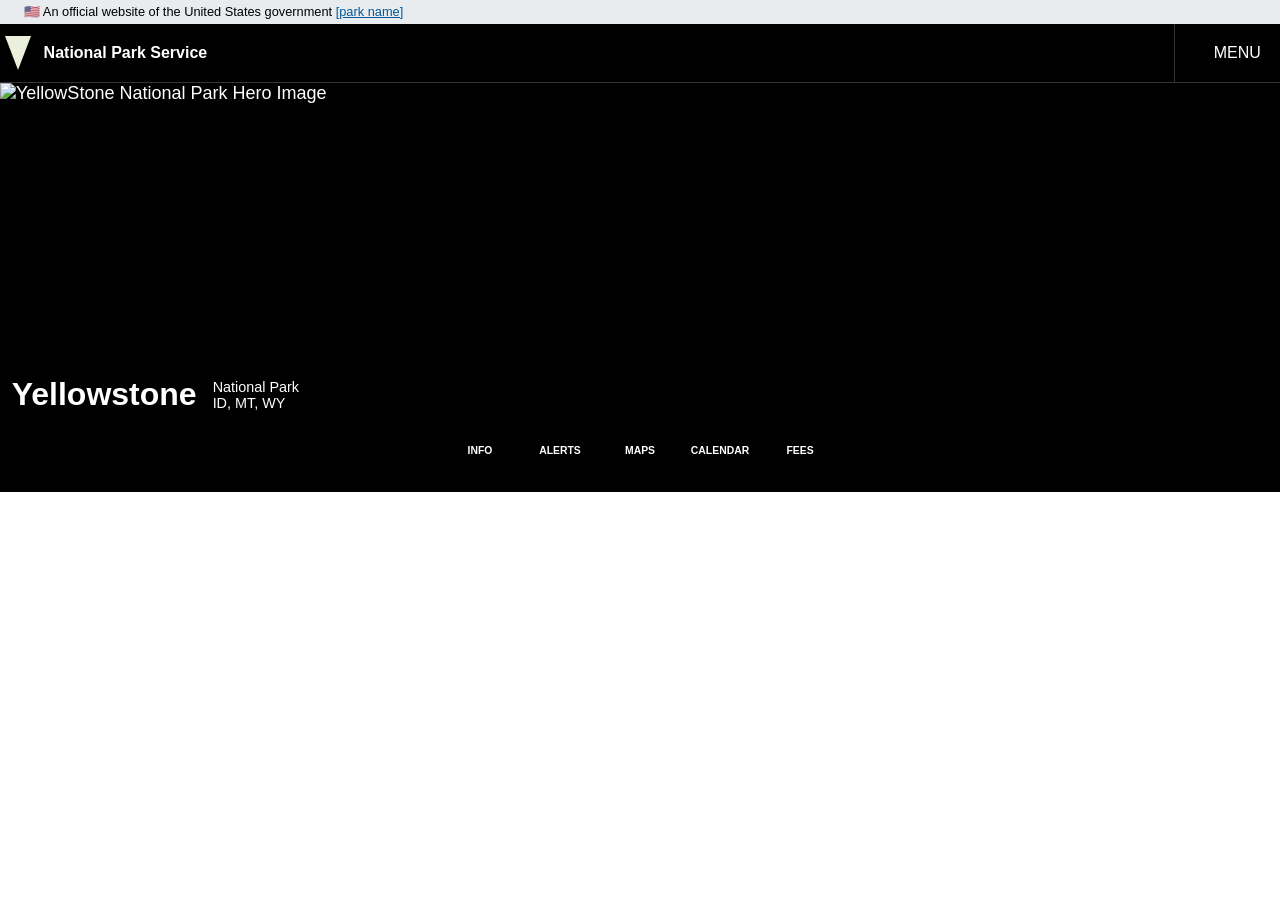
==== commit ec50b63e: "week 9" ====
--- a/src/index.html
+++ b/src/index.html
@@ -95,6 +95,60 @@
               </div>
             </li>
           </ul>
+          <h2 class="global-nav__section-heading"> Explore the National Park Service</h2>
+          <ul class="global-nav__list">
+            <li>
+              <div class="global-nav__split-button">
+                <a href="#">Plan Your Visit</a>
+                <button class="global-nav__split-button__toggle">
+                  <span class="visually-hidden">Toggle submenu for Plan Your Visit</span>
+                  <svg class="icon" role="presentation" focusable="false">
+                    <use xmlns:xlink="http://www.w3.org/1999/xlink" xlink:href="/images/sprite.symbol.svg#arrow"></use>
+                  </svg>
+                </button>
+              </div>
+              <ul class="global-nav__submenu" aria-label="Plan Your Visit submenu">
+                <li><a href="#">Find a Park</a></li>
+                <li><a href="#">Event</a></li>
+                <li><a href="#">Passes</a></li>
+                <li><a href="#">Trip Ideas</a></li>
+              </ul>
+              </li>
+              <li>
+                <div class="global-nav__split-button">
+                  <a href="#">Learn & Explore</a>
+                  <button class="global-nav__split-button__toggle">
+                    <span class="visually-hidden">Toggle submenu for Learn & Explore</span>
+                    <svg class="icon" role="presentation" focusable="false">
+                      <use xmlns:xlink="http://www.w3.org/1999/xlink" xlink:href="/images/sprite.symbol.svg#arrow"></use>
+                    </svg>
+                  </button>
+                </div>
+                <ul class="global-nav__submenu" aria-label="Learn & Explore submenu">
+                  <li><a href="#">About Us</a></li>
+                  <li><a href="#">Discover History</a></li>
+                  <li><a href="#">Explore Nature</a></li>
+                  <li><a href="#">Kids</a></li>
+                </ul>
+              </li>
+              <li>
+                <div class="global-nav__split-button">
+                  <a href="#">Get Involved</a>
+                  <button class="global-nav__split-button__toggle">
+                    <span class="visually-hidden">Toggle submenu for Get Involved</span>
+                    <svg class="icon" role="presentation" focusable="false">
+                      <use xmlns:xlink="http://www.w3.org/1999/xlink" xlink:href="/images/sprite.symbol.svg#arrow"></use>
+                    </svg>
+                  </button>
+                </div>
+                <ul class="global-nav__submenu" aria-label="Get Involved submenu">
+                  <li><a href="#">Donate</a></li>
+                  <li><a href="#">Partner</a></li>
+                  <li><a href="#">Volunteer</a></li>
+                  <li><a href="#">Work for</a></li>
+                </ul>
+              </li>
+            </ul>
         </nav>
       </section>
       <section id="park-header">
